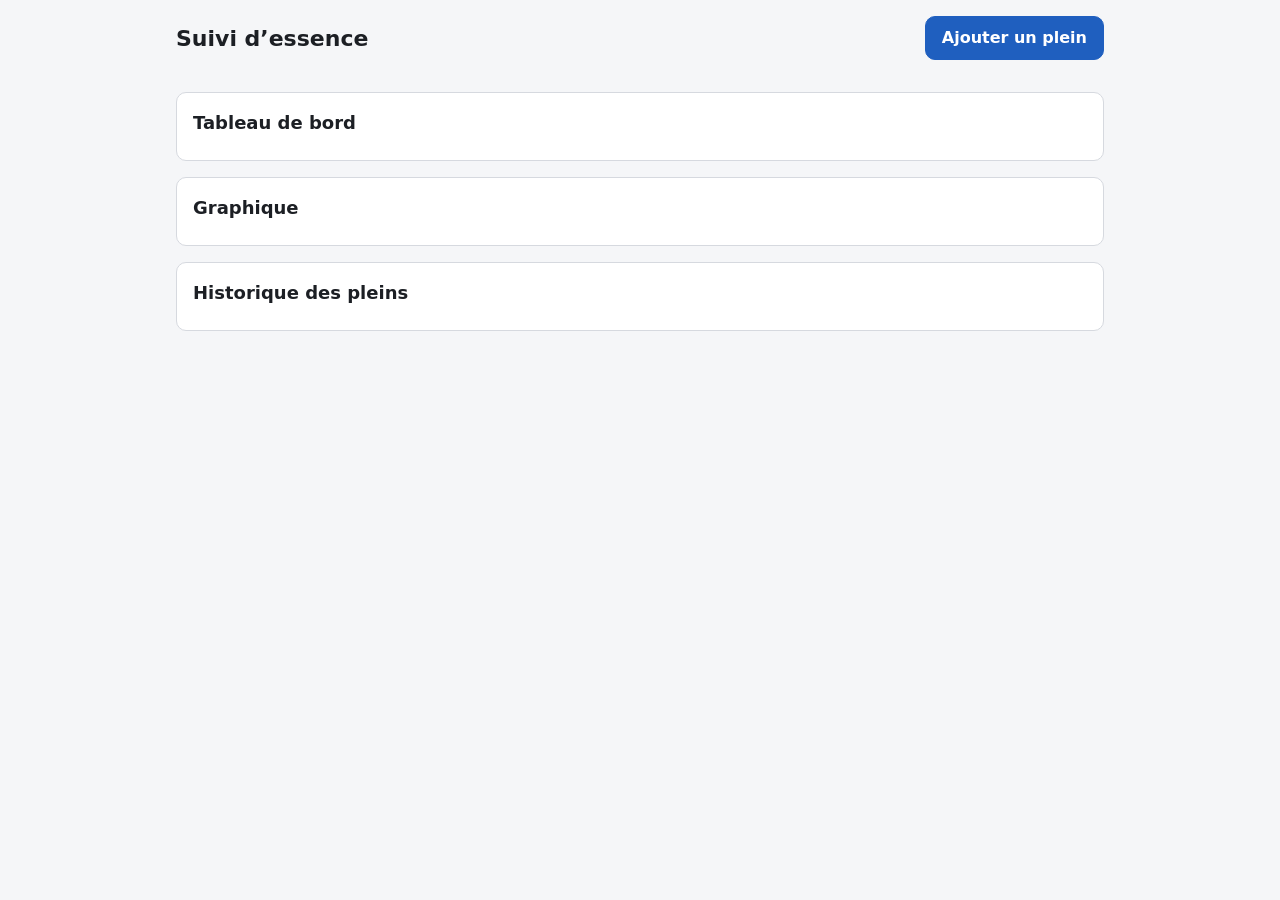
==== index.html @ cf76de97 "Scaffold static project structure (#1) Add index.html with dashboard/chart/history sections and fill" ====
<!doctype html>
<html lang="fr">
<head>
  <meta charset="utf-8">
  <meta name="viewport" content="width=device-width, initial-scale=1">
  <title>Suivi d’essence</title>
  <link rel="stylesheet" href="styles.css">
  <script type="module" src="js/app.js"></script>
</head>
<body>
  <header class="app-header">
    <h1>Suivi d’essence</h1>
    <button type="button" id="add-fill-button" class="button button-primary">Ajouter un plein</button>
  </header>

  <main class="app-main">
    <div id="app-messages" class="messages" role="status" aria-live="polite"></div>

    <section id="dashboard" class="panel" aria-labelledby="dashboard-title">
      <h2 id="dashboard-title">Tableau de bord</h2>
      <div id="dashboard-content"></div>
    </section>

    <section id="chart-section" class="panel" aria-labelledby="chart-title">
      <h2 id="chart-title">Graphique</h2>
      <div id="chart-content"></div>
    </section>

    <section id="history" class="panel" aria-labelledby="history-title">
      <h2 id="history-title">Historique des pleins</h2>
      <div id="history-content"></div>
    </section>
  </main>

  <dialog id="fill-dialog" aria-labelledby="fill-dialog-title">
    <h2 id="fill-dialog-title">Ajouter un plein</h2>
    <div id="fill-form-content"></div>
  </dialog>

  <noscript>
    <p class="panel">Cette application nécessite JavaScript.</p>
  </noscript>
</body>
</html>
---- styles.css ----
/* Suivi d’essence — base styles (mobile-first) */

:root {
  --color-bg: #f5f6f8;
  --color-surface: #ffffff;
  --color-text: #1c1f24;
  --color-muted: #5b6270;
  --color-border: #d6d9df;
  --color-primary: #1f5fbf;
  --color-primary-text: #ffffff;
  --color-danger: #b42318;
  --color-focus: #f0a500;

  --radius: 10px;
  --space-1: 0.25rem;
  --space-2: 0.5rem;
  --space-3: 1rem;
  --space-4: 1.5rem;
  --tap-size: 44px;
  --max-width: 960px;

  --font: system-ui, -apple-system, "Segoe UI", Roboto, sans-serif;
}

@media (prefers-color-scheme: dark) {
  :root {
    --color-bg: #121418;
    --color-surface: #1c1f25;
    --color-text: #e8eaee;
    --color-muted: #a3a9b5;
    --color-border: #343944;
    --color-primary: #6ea2ff;
    --color-primary-text: #0b1220;
    --color-danger: #ff8a7d;
  }
}

*,
*::before,
*::after {
  box-sizing: border-box;
}

html {
  -webkit-text-size-adjust: 100%;
}

body {
  margin: 0;
  font-family: var(--font);
  font-size: 1rem;
  line-height: 1.5;
  color: var(--color-text);
  background: var(--color-bg);
}

h1, h2, h3, p {
  margin: 0;
}

button,
input,
select {
  font: inherit;
  color: inherit;
}

:focus-visible {
  outline: 3px solid var(--color-focus);
  outline-offset: 2px;
}

.app-header {
  display: flex;
  flex-wrap: wrap;
  align-items: center;
  justify-content: space-between;
  gap: var(--space-2);
  max-width: var(--max-width);
  margin: 0 auto;
  padding: var(--space-3);
}

.app-header h1 {
  font-size: 1.375rem;
}

.app-main {
  display: grid;
  gap: var(--space-3);
  max-width: var(--max-width);
  margin: 0 auto;
  padding: 0 var(--space-3) var(--space-4);
}

.panel {
  background: var(--color-surface);
  border: 1px solid var(--color-border);
  border-radius: var(--radius);
  padding: var(--space-3);
  min-width: 0; /* allow children to shrink: no horizontal page scroll */
}

.panel h2 {
  font-size: 1.125rem;
  margin-bottom: var(--space-2);
}

.button {
  min-height: var(--tap-size);
  padding: 0 var(--space-3);
  border: 1px solid var(--color-border);
  border-radius: var(--radius);
  background: var(--color-surface);
  cursor: pointer;
}

.button-primary {
  border-color: var(--color-primary);
  background: var(--color-primary);
  color: var(--color-primary-text);
  font-weight: 600;
}

dialog {
  width: min(100% - 2 * var(--space-3), 480px);
  border: 1px solid var(--color-border);
  border-radius: var(--radius);
  background: var(--color-surface);
  color: var(--color-text);
  padding: var(--space-3);
}

dialog::backdrop {
  background: rgb(0 0 0 / 0.45);
}
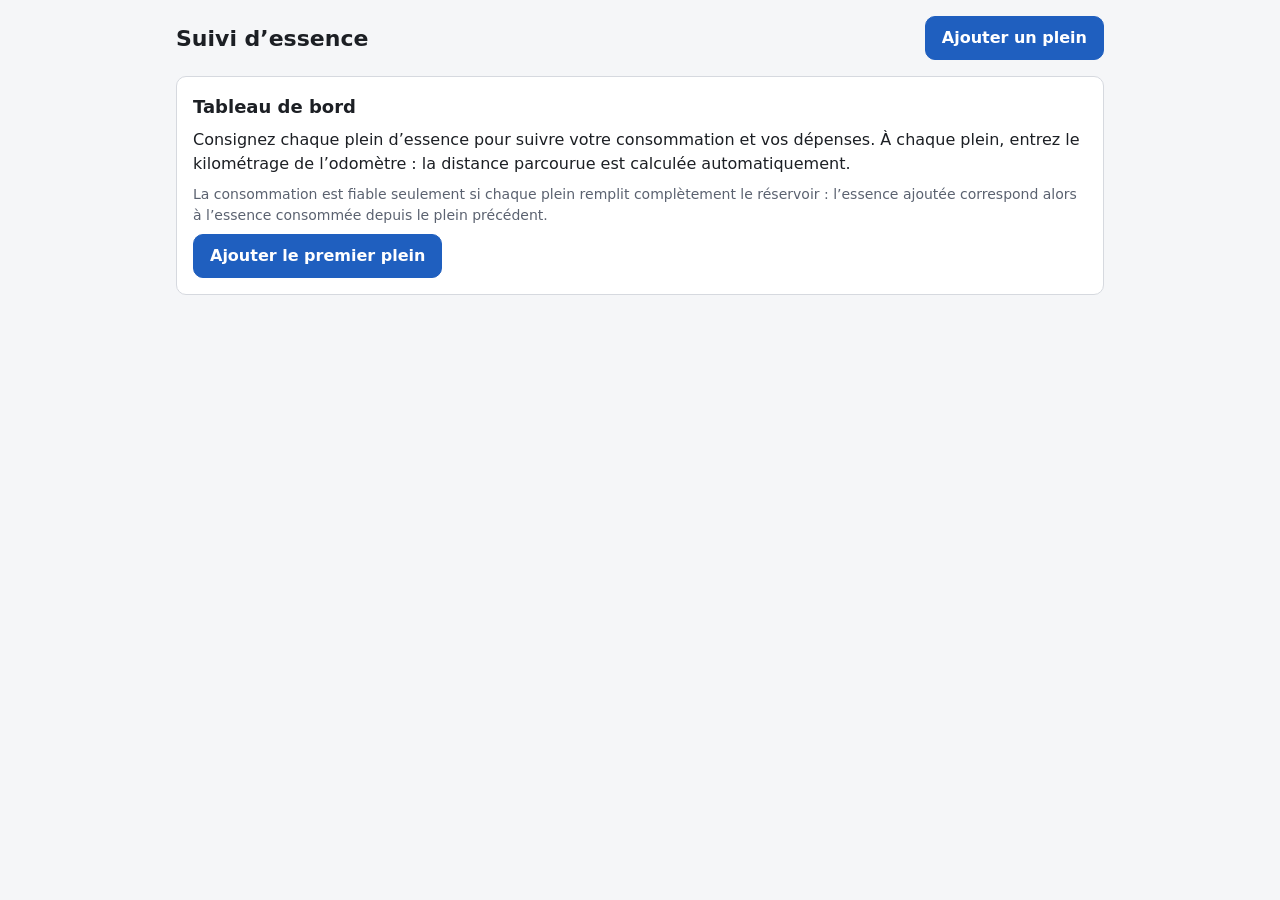
==== commit 56122663: "Add the add/edit fill form (#7) Form markup in the dialog with labelled fields and units, text input" ====
--- a/index.html
+++ b/index.html
@@ -33,8 +33,54 @@
   </main>
 
   <dialog id="fill-dialog" aria-labelledby="fill-dialog-title">
-    <h2 id="fill-dialog-title">Ajouter un plein</h2>
-    <div id="fill-form-content"></div>
+    <form id="fill-form" class="fill-form" novalidate>
+      <h2 id="fill-dialog-title">Ajouter un plein</h2>
+
+      <div class="field">
+        <label for="fill-date">Date du plein</label>
+        <input id="fill-date" name="date" type="date" required aria-describedby="fill-date-error">
+        <p id="fill-date-error" class="field-error" data-error-for="date"></p>
+      </div>
+
+      <div class="field">
+        <label for="fill-odometer">Odomètre <span class="unit">(km au compteur)</span></label>
+        <input id="fill-odometer" name="odometerKm" type="text" inputmode="decimal" autocomplete="off" required
+               placeholder="ex. 10 500" aria-describedby="fill-odometer-help fill-odometer-error">
+        <p id="fill-odometer-help" class="field-help">Kilométrage total du véhicule, pas la distance depuis le dernier plein.</p>
+        <p id="fill-odometer-error" class="field-error" data-error-for="odometerKm"></p>
+      </div>
+
+      <div class="field-row">
+        <div class="field">
+          <label for="fill-liters">Essence ajoutée <span class="unit">(L)</span></label>
+          <input id="fill-liters" name="liters" type="text" inputmode="decimal" autocomplete="off" required
+                 placeholder="ex. 40,5" aria-describedby="fill-liters-error">
+          <p id="fill-liters-error" class="field-error" data-error-for="liters"></p>
+        </div>
+
+        <div class="field">
+          <label for="fill-price">Prix du litre <span class="unit">($/L)</span></label>
+          <input id="fill-price" name="pricePerLiterCad" type="text" inputmode="decimal" autocomplete="off" required
+                 placeholder="ex. 1,65" aria-describedby="fill-price-error">
+          <p id="fill-price-error" class="field-error" data-error-for="pricePerLiterCad"></p>
+        </div>
+      </div>
+
+      <div class="field field-checkbox">
+        <input id="fill-full-tank" name="fullTank" type="checkbox" aria-describedby="fill-full-tank-help fill-full-tank-error">
+        <label for="fill-full-tank">Plein complet (réservoir rempli jusqu’au déclenchement de la pompe)</label>
+        <p id="fill-full-tank-help" class="field-help">La consommation n’est calculée qu’entre deux pleins complets.</p>
+        <p id="fill-full-tank-error" class="field-error" data-error-for="fullTank"></p>
+      </div>
+
+      <p id="fill-preview" class="fill-preview" aria-live="polite"></p>
+      <p id="fill-form-error" class="message message-error" role="alert" hidden></p>
+
+      <div class="form-actions">
+        <button type="button" id="fill-cancel" class="button">Annuler</button>
+        <button type="submit" id="fill-submit" class="button button-primary">Enregistrer</button>
+      </div>
+    </form>
   </dialog>
 
   <noscript>
--- a/styles.css
+++ b/styles.css
@@ -122,6 +122,103 @@
   font-weight: 600;
 }
 
+[hidden] {
+  display: none !important;
+}
+
+/* Messages (storage problems, save failures) — the prefix text carries the meaning, not only colour */
+.messages:empty {
+  display: none;
+}
+
+.messages {
+  display: grid;
+  gap: var(--space-2);
+}
+
+.message {
+  padding: var(--space-2) var(--space-3);
+  border: 1px solid var(--color-border);
+  border-left-width: 4px;
+  border-radius: var(--radius);
+  background: var(--color-surface);
+  overflow-wrap: anywhere;
+}
+
+.message-error {
+  border-left-color: var(--color-danger);
+}
+
+.message-warning {
+  border-left-color: var(--color-focus);
+}
+
+.message-info {
+  border-left-color: var(--color-primary);
+}
+
+/* Dashboard */
+.stats {
+  display: grid;
+  grid-template-columns: repeat(2, minmax(0, 1fr));
+  gap: var(--space-2);
+  margin: 0;
+}
+
+@media (min-width: 640px) {
+  .stats {
+    grid-template-columns: repeat(4, minmax(0, 1fr));
+  }
+}
+
+.stat {
+  padding: var(--space-2) var(--space-3);
+  border: 1px solid var(--color-border);
+  border-radius: var(--radius);
+  min-width: 0;
+}
+
+.stat dd {
+  margin: 0;
+}
+
+.stat-label {
+  font-size: 0.875rem;
+  color: var(--color-muted);
+}
+
+.stat-value {
+  font-size: 1.25rem;
+  font-weight: 700;
+  font-variant-numeric: tabular-nums;
+  overflow-wrap: anywhere;
+}
+
+.stat-detail {
+  font-size: 0.875rem;
+  color: var(--color-muted);
+}
+
+.hint {
+  margin-top: var(--space-3);
+}
+
+.note {
+  margin-top: var(--space-3);
+  font-size: 0.875rem;
+  color: var(--color-muted);
+}
+
+.empty-state {
+  display: grid;
+  gap: var(--space-2);
+  justify-items: start;
+}
+
+.empty-state .note {
+  margin-top: 0;
+}
+
 dialog {
   width: min(100% - 2 * var(--space-3), 480px);
   border: 1px solid var(--color-border);
@@ -134,3 +231,106 @@
 dialog::backdrop {
   background: rgb(0 0 0 / 0.45);
 }
+
+dialog {
+  max-height: calc(100dvh - 2 * var(--space-3));
+  overflow-y: auto;
+}
+
+/* Fill form */
+.fill-form {
+  display: grid;
+  gap: var(--space-3);
+}
+
+.field {
+  display: grid;
+  gap: var(--space-1);
+  min-width: 0;
+}
+
+.field-row {
+  display: grid;
+  gap: var(--space-3);
+}
+
+@media (min-width: 420px) {
+  .field-row {
+    grid-template-columns: repeat(2, minmax(0, 1fr));
+  }
+}
+
+.field label {
+  font-weight: 600;
+}
+
+.unit {
+  font-weight: 400;
+  color: var(--color-muted);
+}
+
+.field input[type="text"],
+.field input[type="date"] {
+  width: 100%;
+  min-height: var(--tap-size);
+  padding: 0 var(--space-2);
+  border: 1px solid var(--color-border);
+  border-radius: calc(var(--radius) / 2);
+  background: var(--color-bg);
+}
+
+.field input[aria-invalid="true"] {
+  border-color: var(--color-danger);
+  border-width: 2px;
+}
+
+.field-checkbox {
+  grid-template-columns: auto 1fr;
+  align-items: start;
+  column-gap: var(--space-2);
+}
+
+.field-checkbox input {
+  width: 24px;
+  height: 24px;
+  margin: 2px 0 0;
+}
+
+.field-checkbox .field-help,
+.field-checkbox .field-error {
+  grid-column: 2;
+}
+
+.field-help {
+  font-size: 0.875rem;
+  color: var(--color-muted);
+}
+
+.field-error {
+  font-size: 0.875rem;
+  font-weight: 600;
+  color: var(--color-danger);
+}
+
+.field-error:empty {
+  display: none;
+}
+
+.field-error::before {
+  content: "⚠ ";
+}
+
+.fill-preview {
+  font-variant-numeric: tabular-nums;
+}
+
+.fill-preview:empty {
+  display: none;
+}
+
+.form-actions {
+  display: flex;
+  flex-wrap: wrap;
+  justify-content: flex-end;
+  gap: var(--space-2);
+}
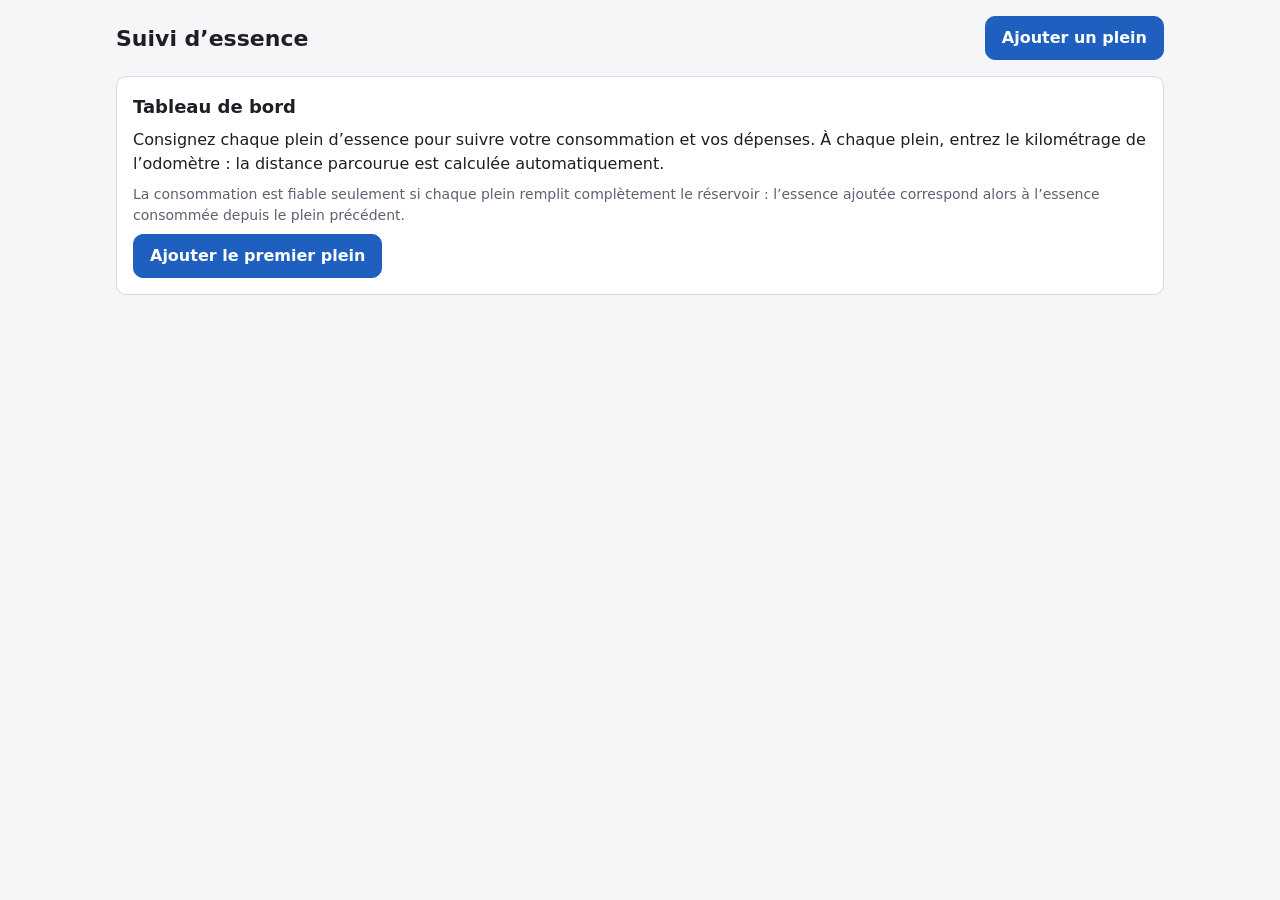
==== commit 94e49d3d: "Add fill history with edit and delete (#8) History table, most recent first with a caption stating t" ====
--- a/index.html
+++ b/index.html
@@ -27,7 +27,7 @@
     </section>
 
     <section id="history" class="panel" aria-labelledby="history-title">
-      <h2 id="history-title">Historique des pleins</h2>
+      <h2 id="history-title" tabindex="-1">Historique des pleins</h2>
       <div id="history-content"></div>
     </section>
   </main>
@@ -83,6 +83,18 @@
     </form>
   </dialog>
 
+  <dialog id="confirm-dialog" aria-labelledby="confirm-title" aria-describedby="confirm-text confirm-warning">
+    <form method="dialog" class="confirm-form">
+      <h2 id="confirm-title">Supprimer ce plein&#8239;?</h2>
+      <p id="confirm-text"></p>
+      <p id="confirm-warning" class="message message-warning" hidden></p>
+      <div class="form-actions">
+        <button type="submit" value="cancel" class="button" autofocus>Annuler</button>
+        <button type="submit" value="confirm" id="confirm-accept" class="button button-danger">Supprimer</button>
+      </div>
+    </form>
+  </dialog>
+
   <noscript>
     <p class="panel">Cette application nécessite JavaScript.</p>
   </noscript>
--- a/styles.css
+++ b/styles.css
@@ -17,7 +17,7 @@
   --space-3: 1rem;
   --space-4: 1.5rem;
   --tap-size: 44px;
-  --max-width: 960px;
+  --max-width: 1080px;
 
   --font: system-ui, -apple-system, "Segoe UI", Roboto, sans-serif;
 }
@@ -334,3 +334,170 @@
   justify-content: flex-end;
   gap: var(--space-2);
 }
+
+/* Buttons: variants */
+.button-small {
+  min-height: var(--tap-size);
+  padding: 0 var(--space-2);
+  font-size: 0.875rem;
+}
+
+.button-danger {
+  border-color: var(--color-danger);
+  background: var(--color-danger);
+  color: var(--color-surface);
+  font-weight: 600;
+}
+
+.button-danger-outline {
+  border-color: var(--color-danger);
+  color: var(--color-danger);
+}
+
+/* History: table on wide screens, cards on narrow ones */
+.table-wrap {
+  min-width: 0;
+}
+
+.history-table {
+  width: 100%;
+  border-collapse: collapse;
+  font-variant-numeric: tabular-nums;
+}
+
+.history-table caption {
+  text-align: left;
+  color: var(--color-muted);
+  font-size: 0.875rem;
+  padding-bottom: var(--space-2);
+}
+
+.history-table th,
+.history-table td {
+  padding: var(--space-2);
+  border-bottom: 1px solid var(--color-border);
+  text-align: left;
+  vertical-align: top;
+}
+
+.history-table thead th {
+  font-size: 0.875rem;
+  color: var(--color-muted);
+  white-space: nowrap;
+}
+
+.history-table .numeric {
+  text-align: right;
+}
+
+.history-table tbody th {
+  font-weight: 600;
+  white-space: nowrap;
+}
+
+.cell-detail {
+  display: block;
+  font-size: 0.8125rem;
+  color: var(--color-muted);
+}
+
+.reason {
+  font-style: italic;
+}
+
+.row-actions {
+  display: flex;
+  flex-wrap: nowrap;
+  gap: var(--space-1);
+  justify-content: flex-end;
+}
+
+.history-table td.col-efficiency .reason {
+  max-width: 12rem;
+  margin-left: auto;
+}
+
+@media (max-width: 999px) {
+  .history-table caption {
+    display: block;
+  }
+
+  .history-table thead {
+    position: absolute;
+    width: 1px;
+    height: 1px;
+    overflow: hidden;
+    clip-path: inset(50%);
+  }
+
+  .history-table,
+  .history-table tbody,
+  .history-table tr,
+  .history-table th,
+  .history-table td {
+    display: block;
+  }
+
+  .history-table tbody tr {
+    display: grid;
+    grid-template-columns: repeat(2, minmax(0, 1fr));
+    gap: var(--space-1) var(--space-3);
+    padding: var(--space-3);
+    margin-bottom: var(--space-2);
+    border: 1px solid var(--color-border);
+    border-radius: var(--radius);
+  }
+
+  .history-table tbody th,
+  .history-table tbody td {
+    padding: 0;
+    border: 0;
+    min-width: 0;
+  }
+
+  .history-table tbody th {
+    grid-column: 1 / -1;
+    font-size: 1.0625rem;
+  }
+
+  .history-table .numeric {
+    text-align: left;
+  }
+
+  .history-table tbody td::before {
+    content: attr(data-label);
+    display: block;
+    font-size: 0.8125rem;
+    color: var(--color-muted);
+  }
+
+  .history-table td.col-efficiency,
+  .history-table td.col-actions {
+    grid-column: 1 / -1;
+  }
+
+  .history-table td.col-actions::before {
+    content: none;
+  }
+
+  .history-table td.col-efficiency .reason {
+    max-width: none;
+    margin-left: 0;
+  }
+
+  .row-actions {
+    justify-content: flex-start;
+    flex-wrap: wrap;
+    padding-top: var(--space-1);
+  }
+}
+
+/* Confirmation dialog */
+.confirm-form {
+  display: grid;
+  gap: var(--space-3);
+}
+
+#history-title:focus {
+  outline: none;
+}
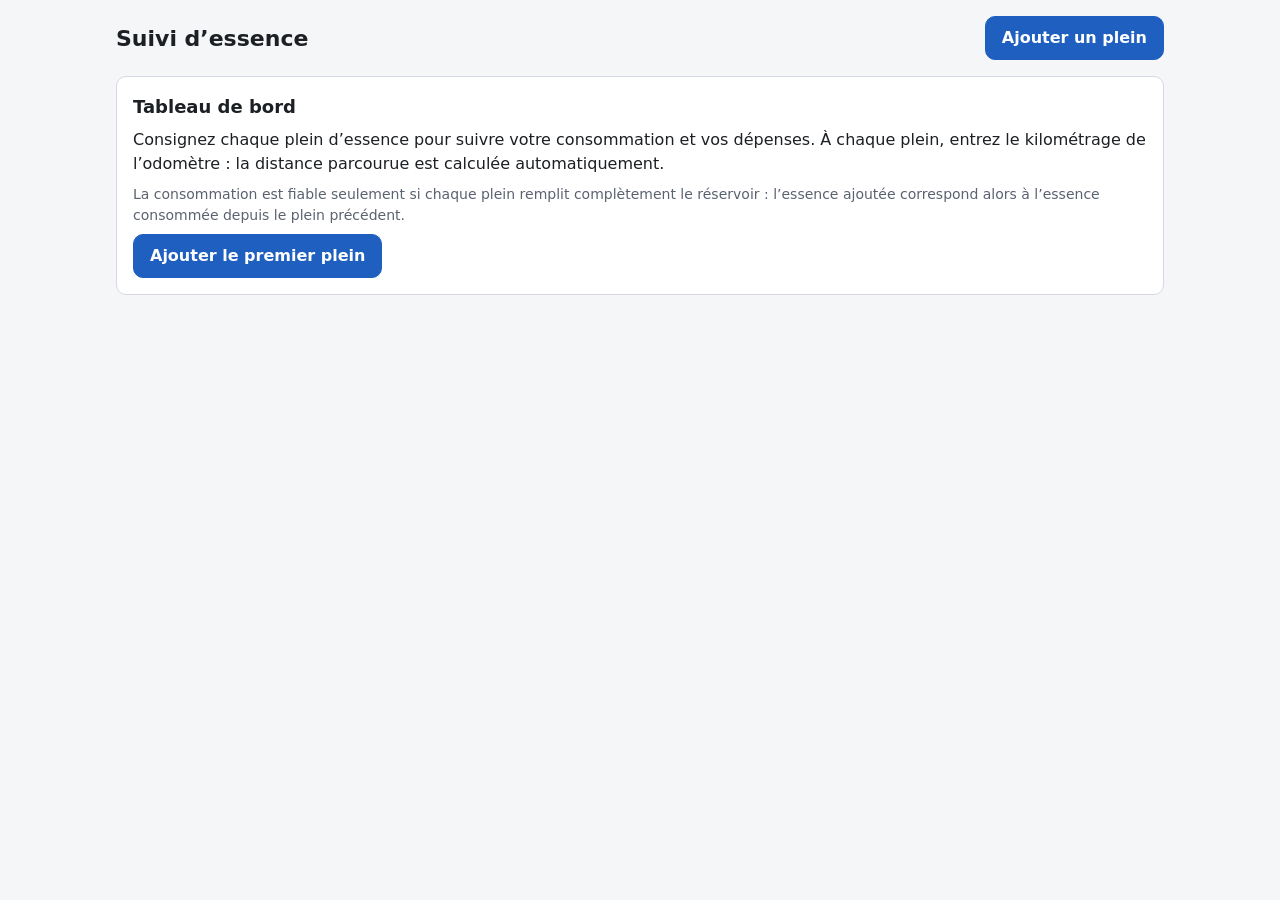
==== commit 86e3cea0: "Add native SVG chart with metric selector (#9) chart.js renders one point per eligible fill in chron" ====
--- a/index.html
+++ b/index.html
@@ -23,7 +23,13 @@
 
     <section id="chart-section" class="panel" aria-labelledby="chart-title">
       <h2 id="chart-title">Graphique</h2>
-      <div id="chart-content"></div>
+      <fieldset class="metric-picker">
+        <legend>Métrique affichée</legend>
+        <label><input type="radio" name="chart-metric" value="pricePerLiter"> Prix du litre</label>
+        <label><input type="radio" name="chart-metric" value="kmPerL"> Rendement</label>
+        <label><input type="radio" name="chart-metric" value="cumulativeCost"> Dépenses cumulées</label>
+      </fieldset>
+      <div id="chart-content" class="chart"></div>
     </section>
 
     <section id="history" class="panel" aria-labelledby="history-title">
--- a/styles.css
+++ b/styles.css
@@ -501,3 +501,146 @@
 #history-title:focus {
   outline: none;
 }
+
+/* Chart */
+.metric-picker {
+  display: flex;
+  flex-wrap: wrap;
+  gap: var(--space-2);
+  margin: 0 0 var(--space-3);
+  padding: 0;
+  border: 0;
+  min-width: 0;
+}
+
+.metric-picker legend {
+  width: 100%;
+  margin-bottom: var(--space-1);
+  font-size: 0.875rem;
+  color: var(--color-muted);
+}
+
+.metric-picker label {
+  display: inline-flex;
+  align-items: center;
+  gap: var(--space-2);
+  min-height: var(--tap-size);
+  padding: 0 var(--space-3);
+  border: 1px solid var(--color-border);
+  border-radius: 999px;
+  cursor: pointer;
+}
+
+.metric-picker label:has(input:checked) {
+  border-color: var(--color-primary);
+  border-width: 2px;
+  font-weight: 600;
+}
+
+.metric-picker input {
+  margin: 0;
+  accent-color: var(--color-primary);
+}
+
+.chart {
+  min-width: 0;
+}
+
+.chart-frame {
+  position: relative;
+  min-width: 0;
+}
+
+.chart-svg {
+  display: block;
+  max-width: 100%;
+  height: auto;
+  overflow: visible;
+  font-size: 11px;
+  font-variant-numeric: tabular-nums;
+}
+
+.chart-axis text {
+  fill: var(--color-muted);
+}
+
+.chart-unit {
+  font-weight: 600;
+}
+
+.chart-grid {
+  stroke: var(--color-border);
+  stroke-dasharray: 2 3;
+}
+
+.chart-baseline,
+.chart-tick {
+  stroke: var(--color-muted);
+}
+
+.chart-line {
+  fill: none;
+  stroke: var(--color-primary);
+  stroke-width: 2;
+  stroke-linejoin: round;
+}
+
+.chart-hit {
+  fill: transparent;
+}
+
+.chart-dot {
+  fill: var(--color-surface);
+  stroke: var(--color-primary);
+  stroke-width: 2.5;
+}
+
+.chart-point {
+  cursor: pointer;
+  outline: none;
+}
+
+.chart-point.is-active .chart-dot,
+.chart-point:focus-visible .chart-dot {
+  fill: var(--color-primary);
+}
+
+.chart-point:focus-visible .chart-hit {
+  stroke: var(--color-focus);
+  stroke-width: 3;
+}
+
+.chart-tooltip {
+  position: absolute;
+  z-index: 1;
+  display: grid;
+  gap: 2px;
+  max-width: 240px;
+  padding: var(--space-2) var(--space-3);
+  border: 1px solid var(--color-border);
+  border-radius: calc(var(--radius) / 2);
+  background: var(--color-surface);
+  box-shadow: 0 4px 14px rgb(0 0 0 / 0.18);
+  font-size: 0.875rem;
+  pointer-events: none;
+  font-variant-numeric: tabular-nums;
+}
+
+.chart-empty {
+  padding: var(--space-4) var(--space-3);
+  border: 1px dashed var(--color-border);
+  border-radius: var(--radius);
+  text-align: center;
+}
+
+.chart-empty .note {
+  margin-top: var(--space-1);
+}
+
+.chart-empty-title {
+  font-weight: 600;
+}
+
+.chart-hint {
+  margin-top: var(--space-2);
+}
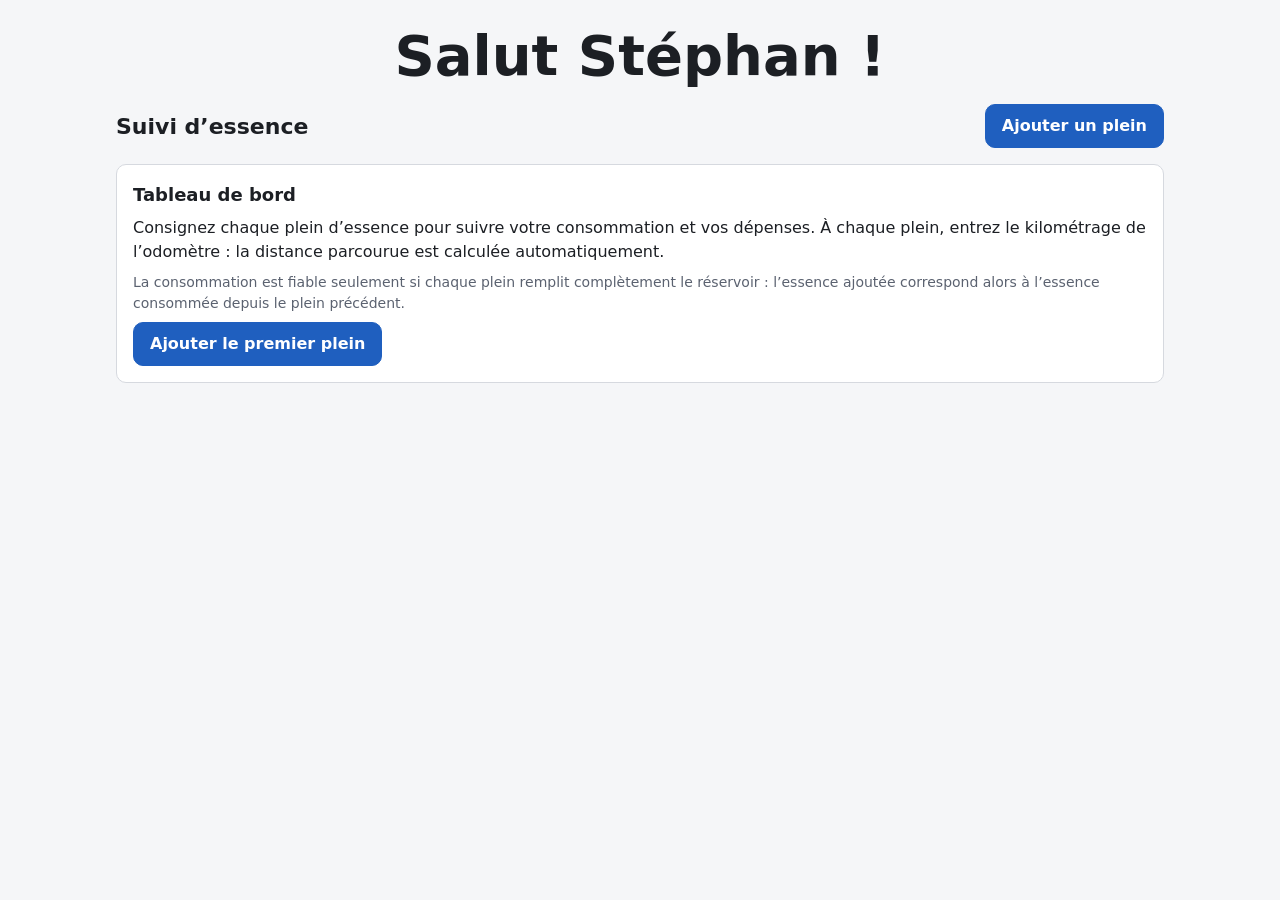
==== commit 56ca9493: "Add static greeting « Salut Stéphan ! » at the top (#27) Large, centred line above the header; scale" ====
--- a/index.html
+++ b/index.html
@@ -4,10 +4,17 @@
   <meta charset="utf-8">
   <meta name="viewport" content="width=device-width, initial-scale=1">
   <title>Suivi d’essence</title>
+  <meta name="description" content="Consignez vos pleins d’essence et suivez la consommation et les dépenses de votre véhicule. Données conservées dans votre navigateur.">
+  <meta name="color-scheme" content="light dark">
+  <meta name="theme-color" content="#f5f6f8" media="(prefers-color-scheme: light)">
+  <meta name="theme-color" content="#121418" media="(prefers-color-scheme: dark)">
+  <link rel="icon" href="data:image/svg+xml,%3Csvg xmlns='http://www.w3.org/2000/svg' viewBox='0 0 32 32'%3E%3Crect width='32' height='32' rx='7' fill='%231f5fbf'/%3E%3Cpath d='M10 25V8.5A1.5 1.5 0 0 1 11.5 7h7A1.5 1.5 0 0 1 20 8.5V25zM12.5 9.5v5h5v-5zM20 13h1.5a1.5 1.5 0 0 1 1.5 1.5V21a1 1 0 0 0 2 0v-8.5l-2.5-3' fill='none' stroke='%23fff' stroke-width='1.8' stroke-linejoin='round' stroke-linecap='round'/%3E%3C/svg%3E">
   <link rel="stylesheet" href="styles.css">
   <script type="module" src="js/app.js"></script>
 </head>
 <body>
+  <p class="greeting">Salut Stéphan&nbsp;!</p>
+
   <header class="app-header">
     <h1>Suivi d’essence</h1>
     <button type="button" id="add-fill-button" class="button button-primary">Ajouter un plein</button>
--- a/styles.css
+++ b/styles.css
@@ -9,7 +9,7 @@
   --color-primary: #1f5fbf;
   --color-primary-text: #ffffff;
   --color-danger: #b42318;
-  --color-focus: #f0a500;
+  --color-focus: #b45309;
 
   --radius: 10px;
   --space-1: 0.25rem;
@@ -32,6 +32,7 @@
     --color-primary: #6ea2ff;
     --color-primary-text: #0b1220;
     --color-danger: #ff8a7d;
+    --color-focus: #f0a500;
   }
 }
 
@@ -68,6 +69,17 @@
 :focus-visible {
   outline: 3px solid var(--color-focus);
   outline-offset: 2px;
+}
+
+.greeting {
+  max-width: var(--max-width);
+  margin: 0 auto;
+  padding: var(--space-4) var(--space-3) 0;
+  font-size: clamp(2rem, 8vw, 3.5rem);
+  font-weight: 700;
+  line-height: 1.15;
+  text-align: center;
+  overflow-wrap: anywhere;
 }
 
 .app-header {
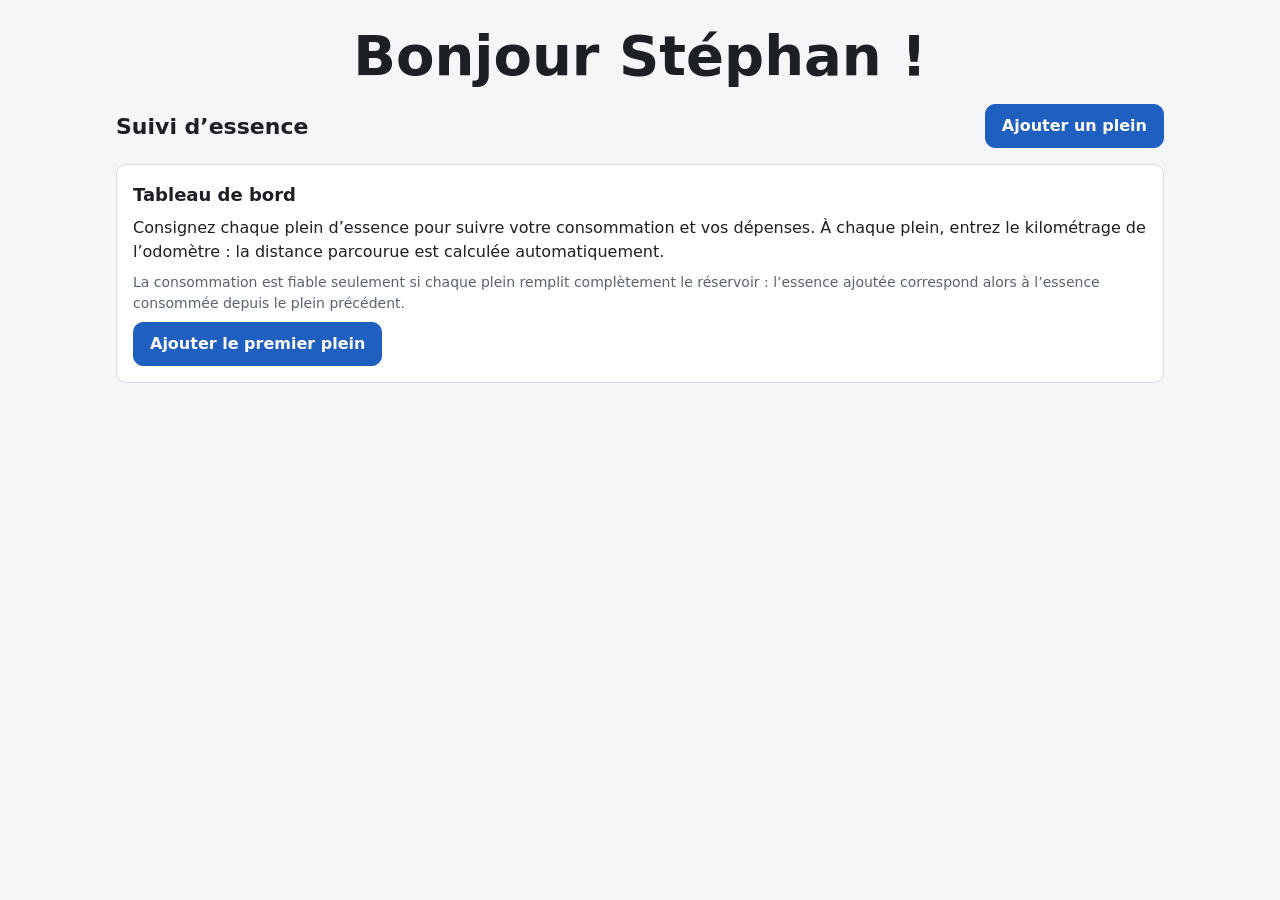
==== commit caf88dcb: "Greeting: « Salut » → « Bonjour » (#30) Closes #30  Co-Authored-By: Claude Opus 5.5 <noreply@anthrop" ====
--- a/index.html
+++ b/index.html
@@ -13,7 +13,7 @@
   <script type="module" src="js/app.js"></script>
 </head>
 <body>
-  <p class="greeting">Salut Stéphan&nbsp;!</p>
+  <p class="greeting">Bonjour Stéphan&nbsp;!</p>
 
   <header class="app-header">
     <h1>Suivi d’essence</h1>
